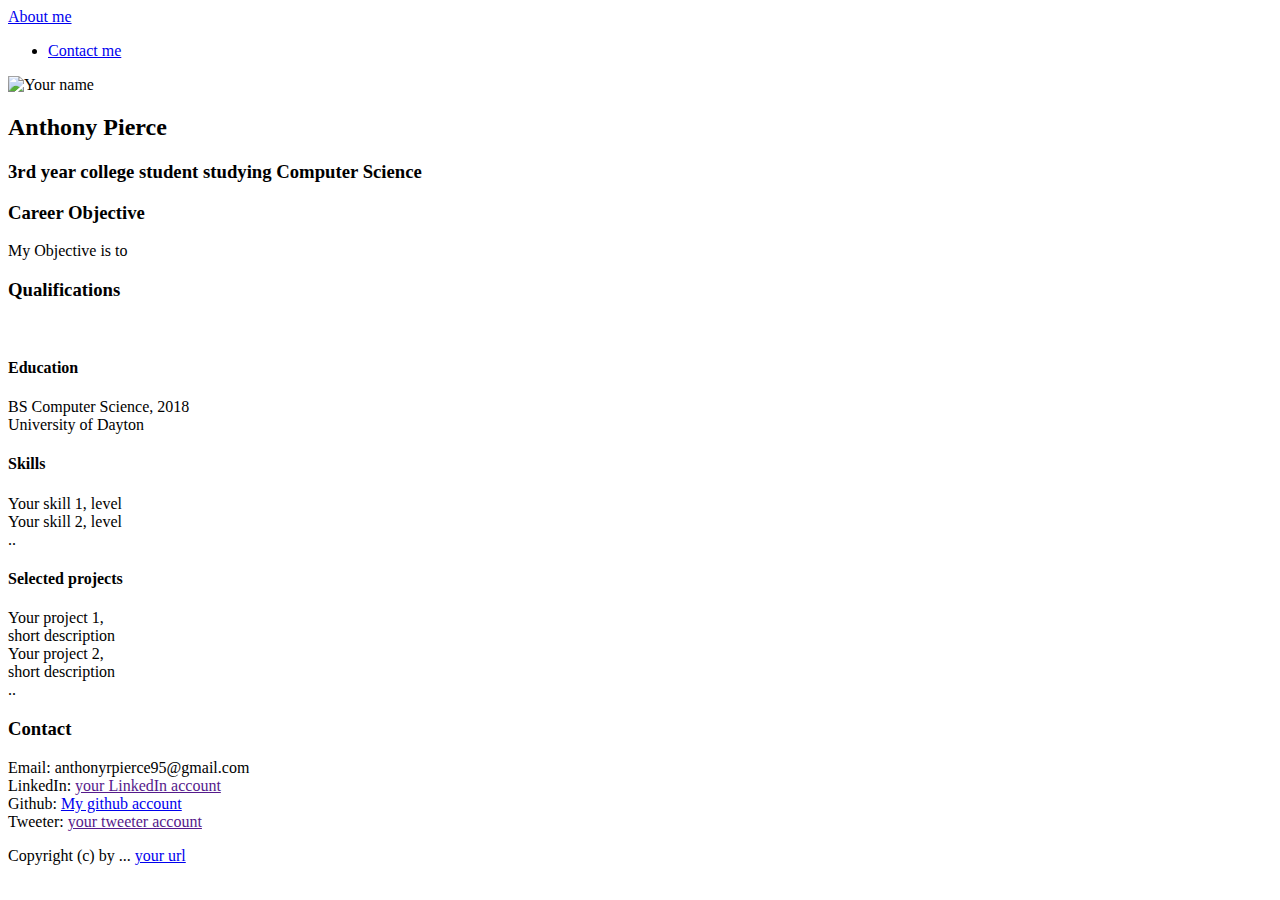
==== index.html @ 44b885f5 "index.html" ====
<!DOCTYPE html>
<html lang="en">
<head>
  <title>Your title</title>
  <meta charset="utf-8">
  
</head>
<body>

    <div>
      <a href="#">About me</a>
    </div>
    <div id="myNavbar">
      <ul >
        <li><a href="#contact">Contact me</a></li>
      </ul>
    </div>

<div>
  <img src="<your profile photo>" style="display:inline" alt="Your name" width="150" >
  <h2 >Anthony Pierce</h2>
  <h3>3rd year college student studying Computer Science</h3>
</div>

<!-- Second Container -->
<div >
  <h3 >Career Objective</h3>
  <p>My Objective is to  </p>
</div>

<div>    
  <h3>Qualifications</h3><br>
  <div >
    <div >
      <h4 >Education</h4>
      <div> BS Computer Science, 2018 <br>
             University of Dayton
        </div>
        
    </div>
    <div> 
      <h4>Skills</h4>
      <div> Your skill 1, level</div>
      <div> Your skill 2, level</div>
      <div> .. </div>
    </div>
    <div> 
      <h4 >Selected projects</h4>
      <div> Your project 1, <br>short description</div>
      <div> Your project 2, <br>short description</div>
      <div> .. </div>
    </div>
  </div>
</div>

<div>    
  <a name="contact"></a>
  <h3>Contact</h3>
  Email: anthonyrpierce95@gmail.com <div id="email"></div>
        
  <div>LinkedIn: <a href=""> your LinkedIn account</a></div>
  
  <div>Github: <a href="https://github.com/piercea7"> My github account</a></div>

  <div>Tweeter: <a href=""> your tweeter account</a></div>
  
</div>

<!-- Footer -->
<footer>
  <p>Copyright (c) by ... <a href="...">your url</a></p> 
</footer>

</body>
</html>
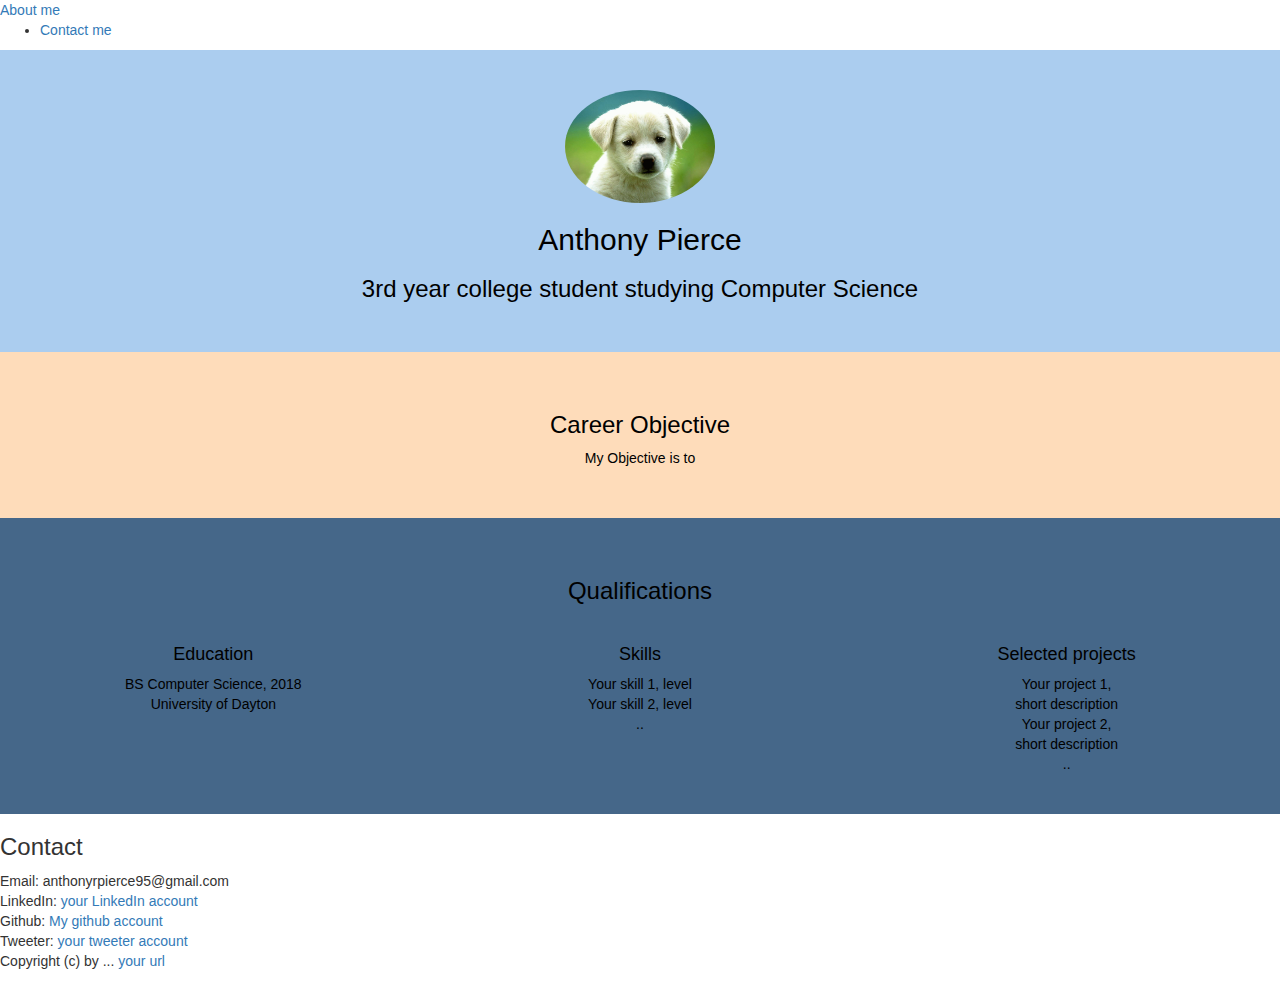
==== commit fa80e156: "index.html" ====
--- a/index.html
+++ b/index.html
@@ -3,8 +3,31 @@
 <head>
   <title>Your title</title>
   <meta charset="utf-8">
-  
+  <meta name="viewport" content="width=device-width, initial-scale=1">
+  <link rel="stylesheet" href="https://maxcdn.bootstrapcdn.com/bootstrap/3.3.7/css/bootstrap.min.css">
+  <script src="https://ajax.googleapis.com/ajax/libs/jquery/1.12.4/jquery.min.js"></script>
+  <script src="https://maxcdn.bootstrapcdn.com/bootstrap/3.3.7/js/bootstrap.min.js"></script>
 </head>
+<style>
+.bg-1{
+	background-color: #abcdef;
+	color: #000000;
+
+}
+.bg-2{
+	background-color: #fedcba;
+	color: #000000;
+
+}
+.bg-3{
+	background-color: #456789;
+	color: #000000;
+
+}
+.container-fluid {
+	padding-top: 40px;
+	padding-bottom: 40px;
+</style>
 <body>
 
     <div>
@@ -16,35 +39,35 @@
       </ul>
     </div>
 
-<div>
-  <img src="<your profile photo>" style="display:inline" alt="Your name" width="150" >
+<div class="container-fluid bg-1 text-center">
+  <img src="animals-4.jpg" class="img-circle" style="display:inline" alt="Anthony" width="150" >
   <h2 >Anthony Pierce</h2>
   <h3>3rd year college student studying Computer Science</h3>
 </div>
 
 <!-- Second Container -->
-<div >
+<div class="container-fluid bg-2 text-center">
   <h3 >Career Objective</h3>
   <p>My Objective is to  </p>
 </div>
 
-<div>    
+<div class="container-fluid bg-3 text-center">    
   <h3>Qualifications</h3><br>
-  <div >
-    <div >
+  <div class="row">
+    <div class="col-sm-4">
       <h4 >Education</h4>
       <div> BS Computer Science, 2018 <br>
              University of Dayton
         </div>
         
     </div>
-    <div> 
+    <div class="col-sm-4"> 
       <h4>Skills</h4>
       <div> Your skill 1, level</div>
       <div> Your skill 2, level</div>
       <div> .. </div>
     </div>
-    <div> 
+    <div class="col-sm-4"> 
       <h4 >Selected projects</h4>
       <div> Your project 1, <br>short description</div>
       <div> Your project 2, <br>short description</div>
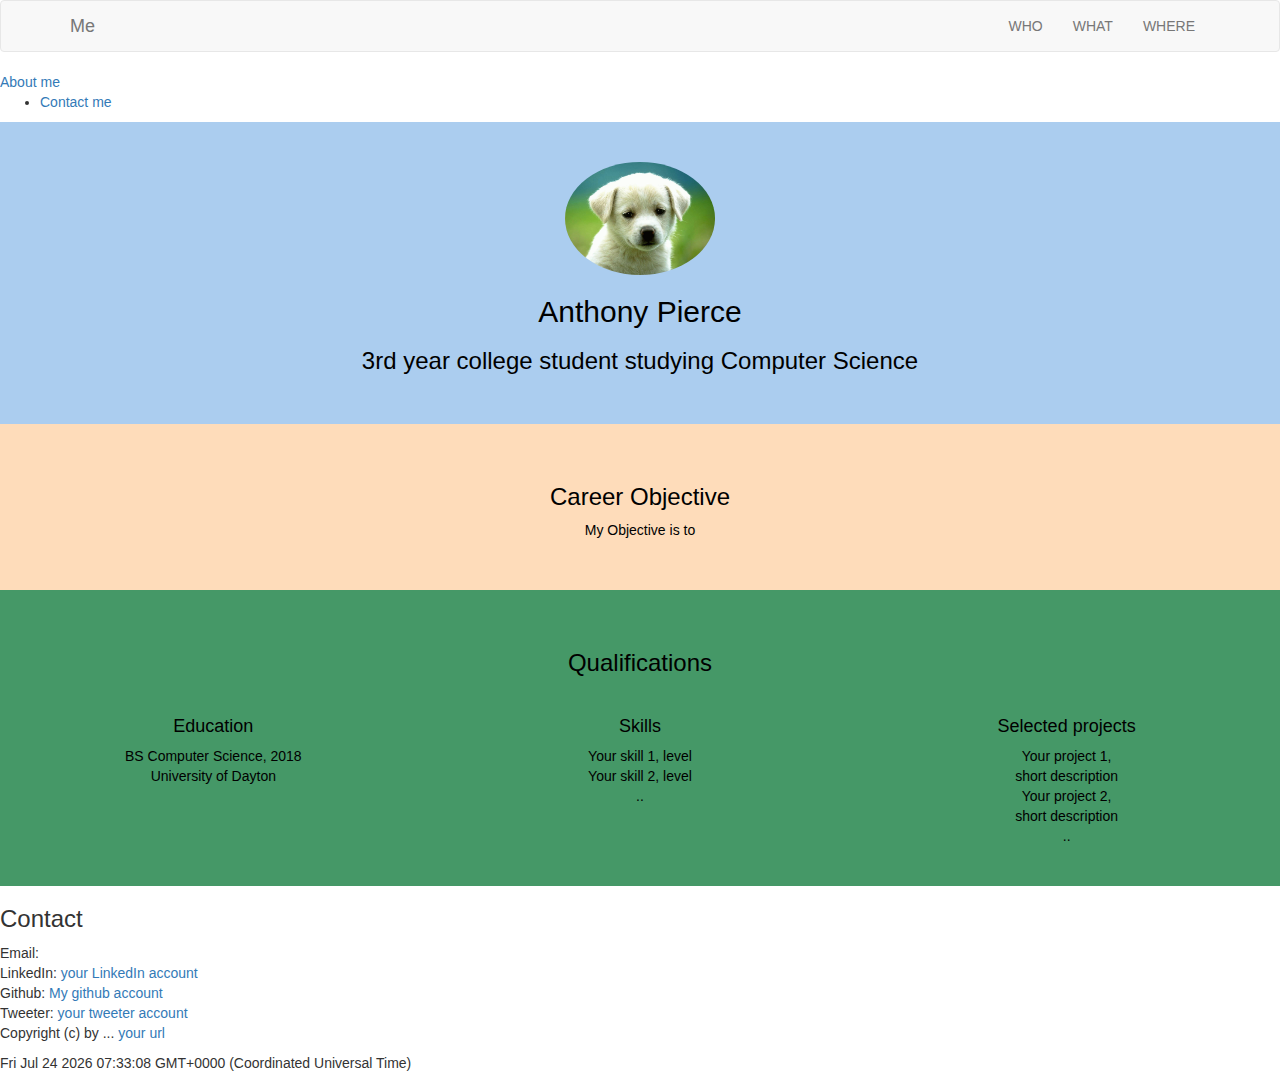
==== commit 89c7eb55: "index.html" ====
--- a/index.html
+++ b/index.html
@@ -20,7 +20,7 @@
 
 }
 .bg-3{
-	background-color: #456789;
+	background-color: #459867;
 	color: #000000;
 
 }
@@ -28,8 +28,27 @@
 	padding-top: 40px;
 	padding-bottom: 40px;
 </style>
-<body>
-
+ 
+<body onload="startTime()">
+<nav class="navbar navbar-default">
+  <div class="container">
+    <div class="navbar-header">
+      <button type="button" class="navbar-toggle" data-toggle="collapse" data-target="#myNavbar">
+        <span class="icon-bar"></span>
+        <span class="icon-bar"></span>
+        <span class="icon-bar"></span>
+      </button>
+      <a class="navbar-brand" href="#">Me</a>
+    </div>
+    <div class="collapse navbar-collapse" id="myNavbar">
+      <ul class="nav navbar-nav navbar-right">
+        <li><a href="#">WHO</a></li>
+        <li><a href="#">WHAT</a></li>
+        <li><a href="#">WHERE</a></li>
+      </ul>
+    </div>
+  </div>
+</nav>
     <div>
       <a href="#">About me</a>
     </div>
@@ -79,7 +98,7 @@
 <div>    
   <a name="contact"></a>
   <h3>Contact</h3>
-  Email: anthonyrpierce95@gmail.com <div id="email"></div>
+  Email:  <div id="email"></div>
         
   <div>LinkedIn: <a href=""> your LinkedIn account</a></div>
   
@@ -92,6 +111,13 @@
 <!-- Footer -->
 <footer>
   <p>Copyright (c) by ... <a href="...">your url</a></p> 
+  <script> function startTime(){
+	document.getElementById('clock').innerHTML = new Date();
+	setTimeout(startTime,1000);
+	}
+  </script>
+	
+  <div id="clock"></div>
 </footer>
 
 </body>
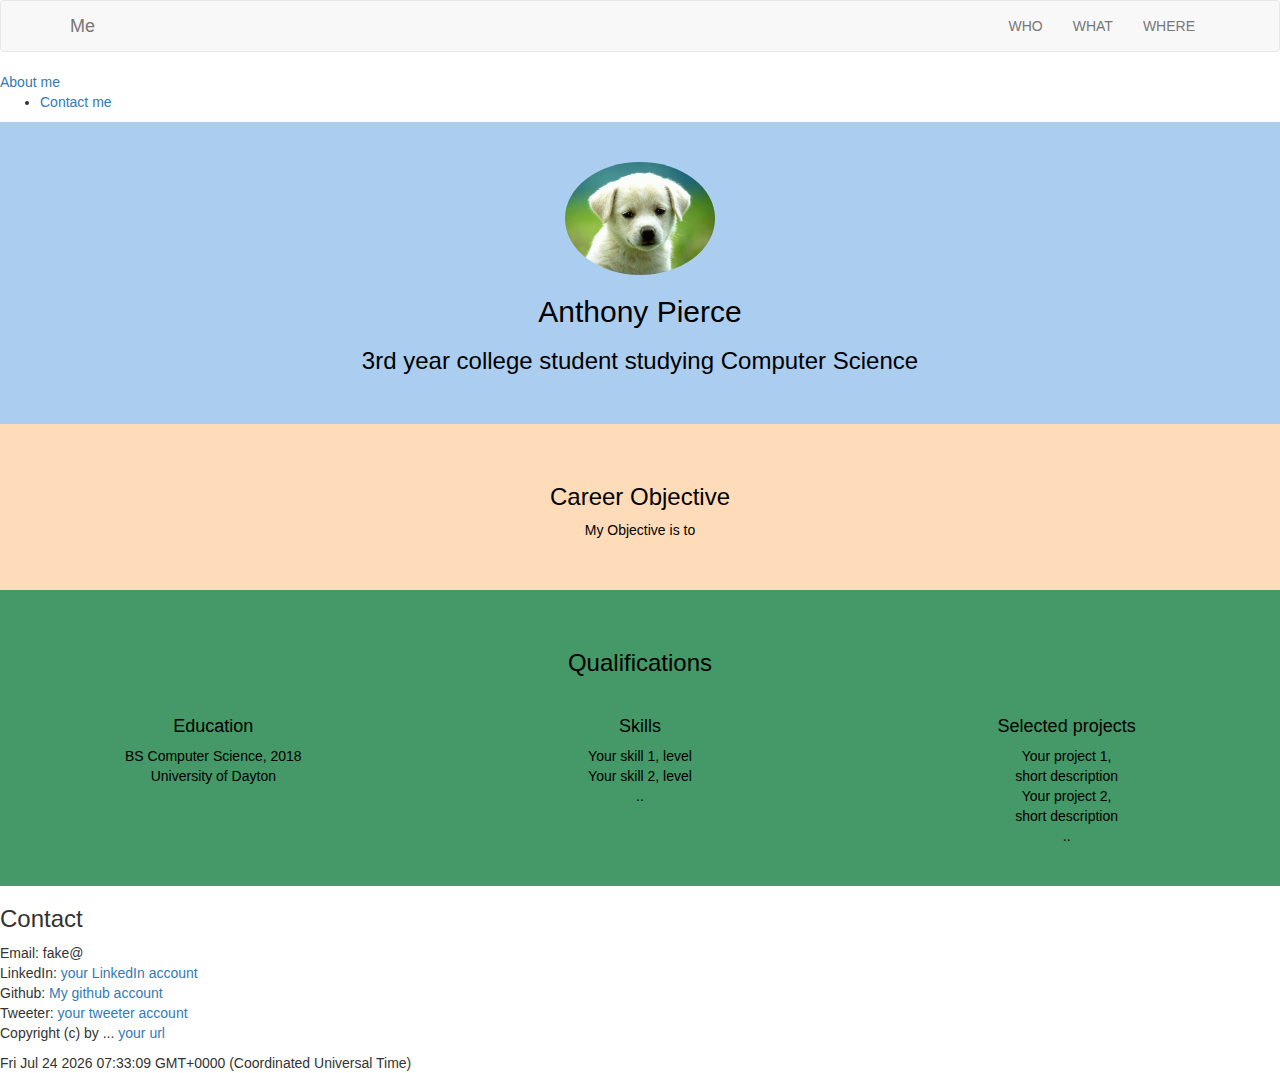
==== commit 9194c0d5: "commit" ====
--- a/index.html
+++ b/index.html
@@ -27,6 +27,7 @@
 .container-fluid {
 	padding-top: 40px;
 	padding-bottom: 40px;
+}
 </style>
  
 <body onload="startTime()">
@@ -98,7 +99,7 @@
 <div>    
   <a name="contact"></a>
   <h3>Contact</h3>
-  Email:  <div id="email"></div>
+   <div id="email" onclick="display()">Email: fake@ </div>
         
   <div>LinkedIn: <a href=""> your LinkedIn account</a></div>
   
@@ -115,6 +116,9 @@
 	document.getElementById('clock').innerHTML = new Date();
 	setTimeout(startTime,1000);
 	}
+	function display(){
+	document.getElementById('email').innerHTML = "something.org";
+	}
   </script>
 	
   <div id="clock"></div>
